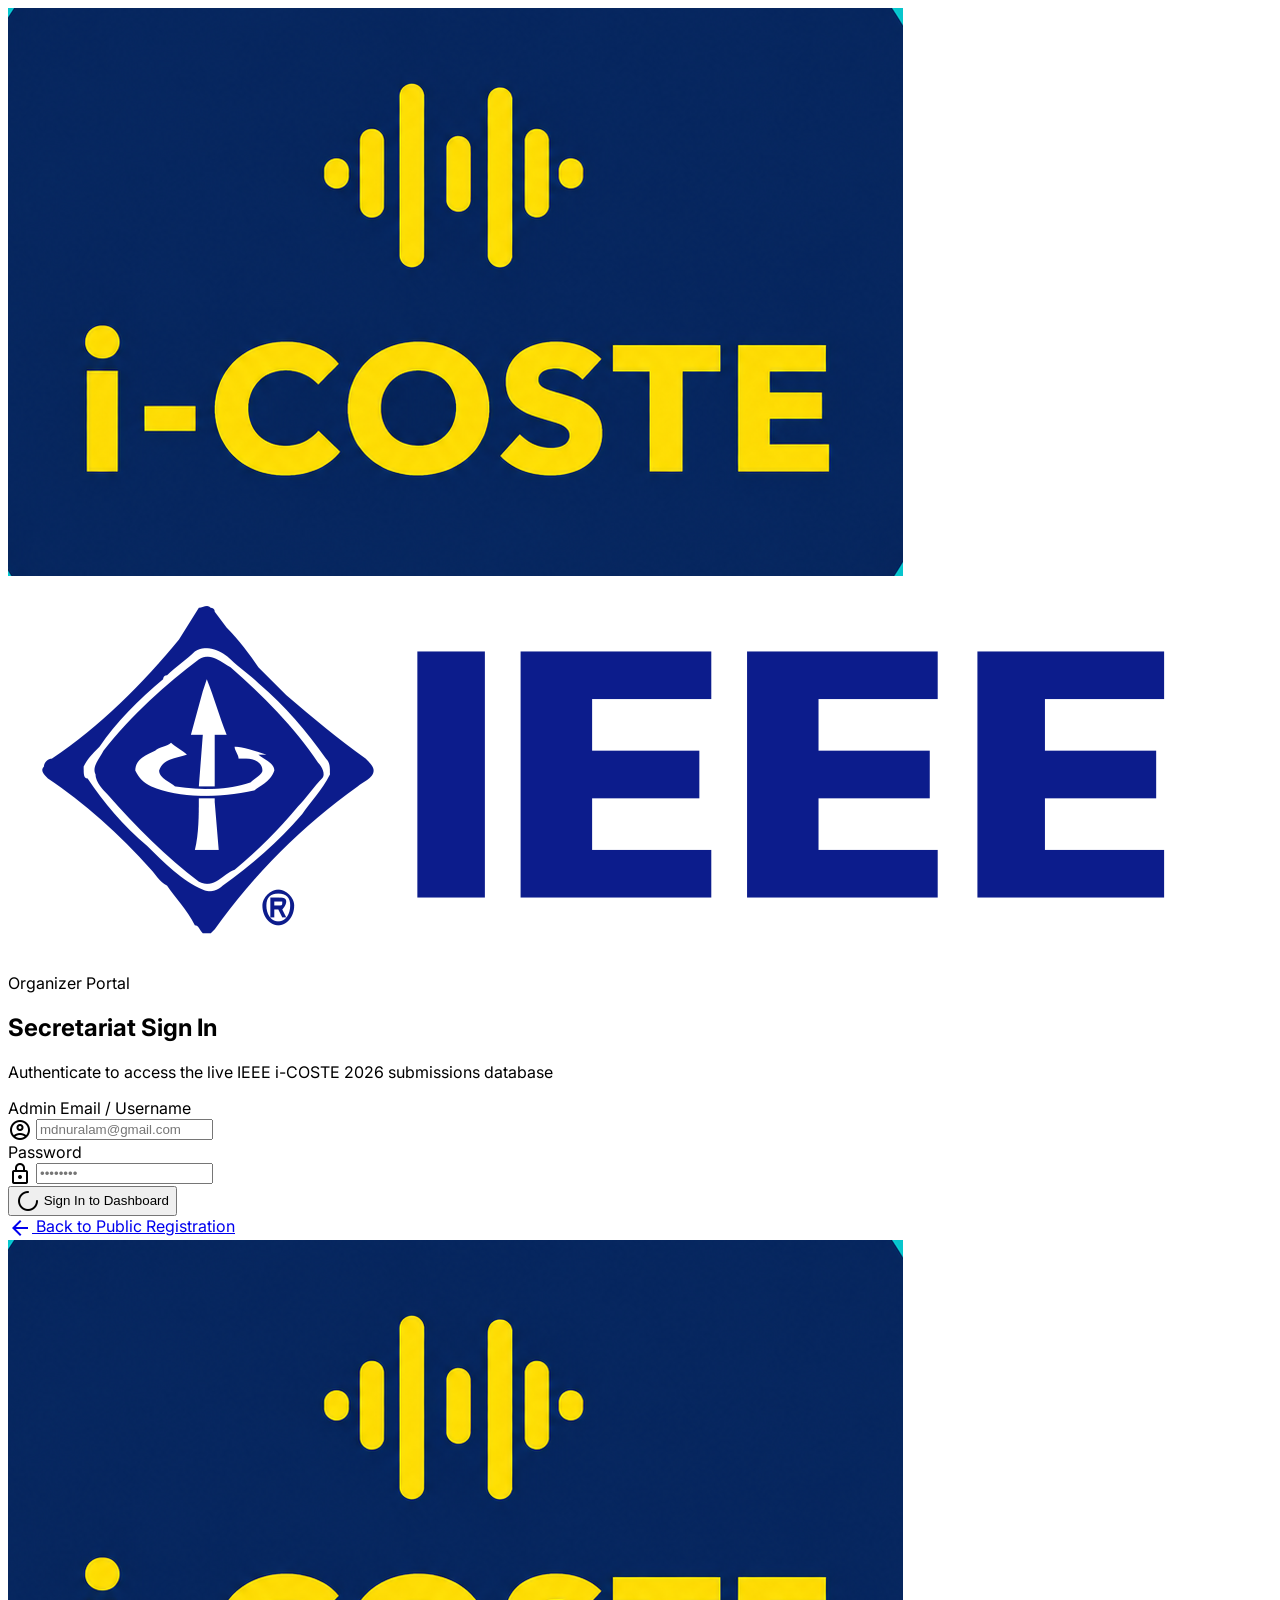
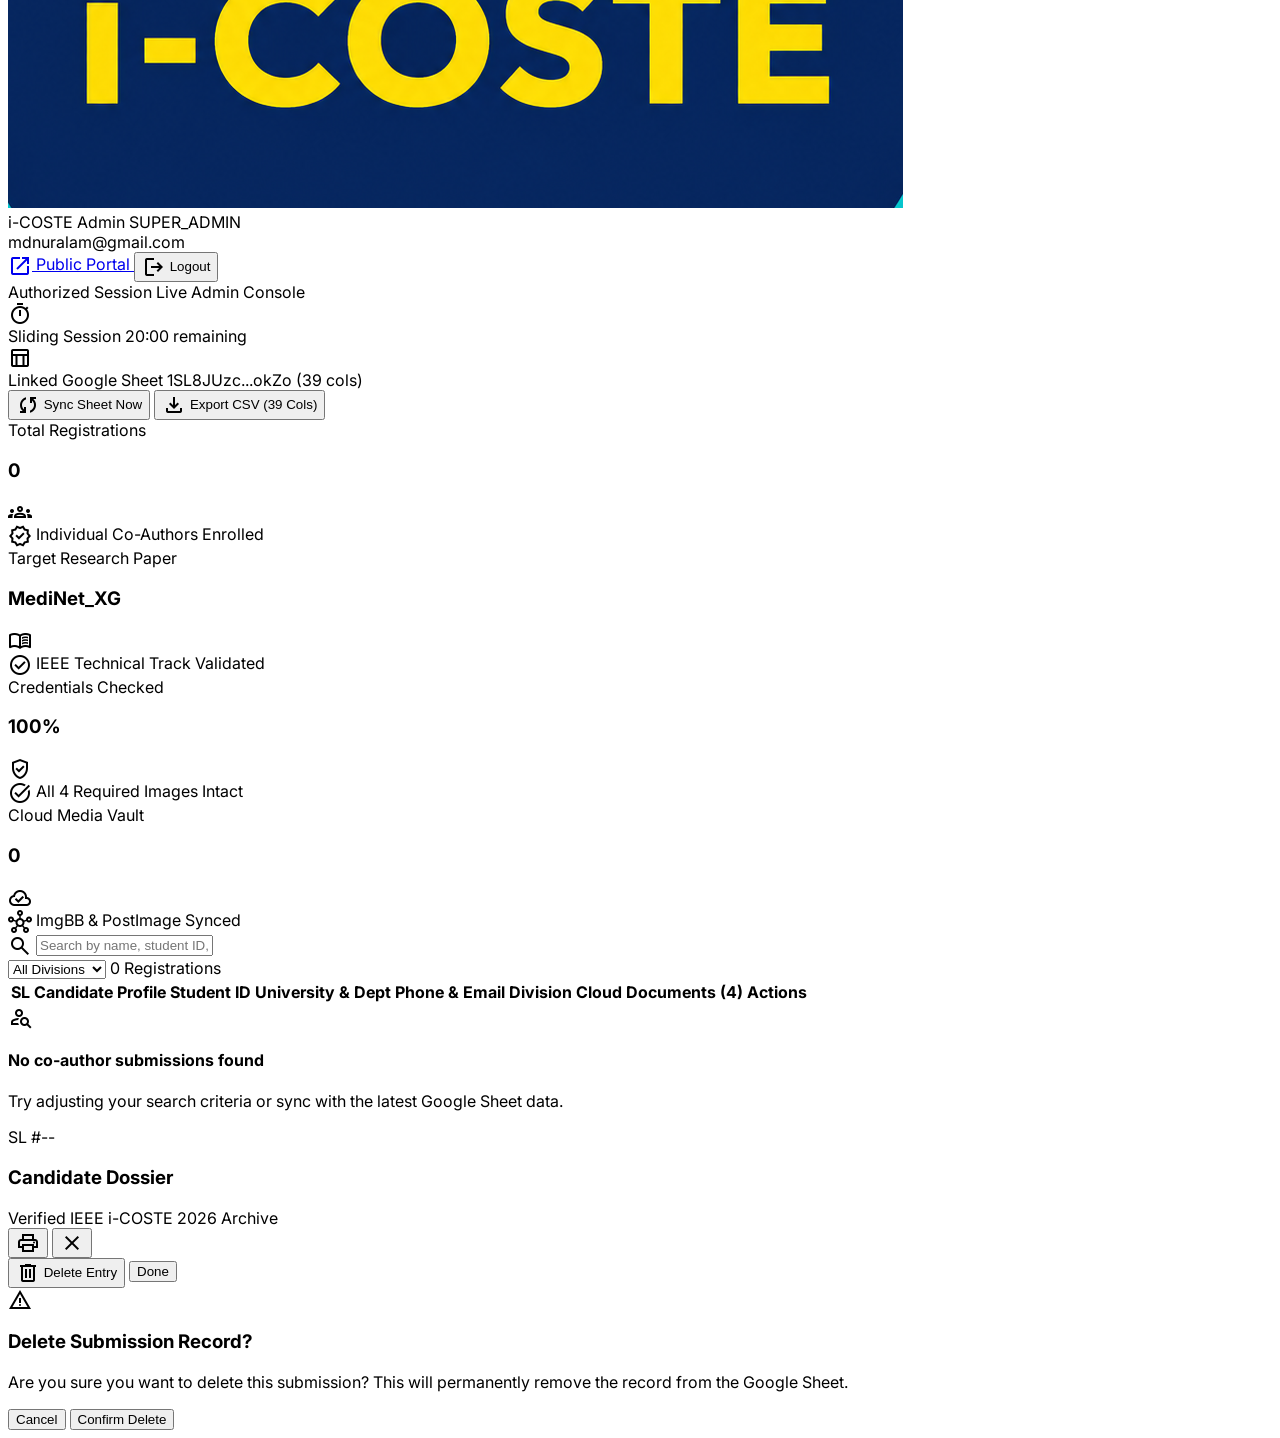
==== admin.html @ 164642ad "Rename Admin.html to admin.html" ====
<!DOCTYPE html>
<html lang="en">
<head>
  <meta charset="utf-8">
  <meta name="viewport" content="width=device-width, initial-scale=1.0">
  <title>IEEE i-COSTE 2026 — Admin Management Portal</title>
  <meta name="description" content="Organizer Admin Portal for IEEE i-COSTE 2026 Co-Author Submissions.">

  <!-- Favicon -->
  <link rel="icon" type="image/png" href="assets/i-coste_logo.png">

  <!-- Google Fonts & Material Symbols -->
  <link rel="preconnect" href="https://fonts.googleapis.com">
  <link rel="preconnect" href="https://fonts.gstatic.com" crossorigin>
  <link href="https://fonts.googleapis.com/css2?family=Inter:wght@300;400;500;600;700;800&display=swap" rel="stylesheet">
  <link href="https://fonts.googleapis.com/css2?family=Material+Symbols+Outlined:opsz,wght,FILL,GRAD@20..48,100..700,0..1,-50..200" rel="stylesheet">

  <!-- Tailwind CSS CDN -->
  <script src="https://cdn.tailwindcss.com"></script>
  <script id="tailwind-config">
    tailwind.config = {
      darkMode: "class",
      theme: {
        extend: {
          colors: {
            "primary": "#1858b7",
            "primary-container": "#3c72d1",
            "on-primary": "#ffffff",
            "secondary": "#2f5cab",
            "secondary-container": "#81aafe",
            "on-secondary-container": "#003d87",
            "tertiary": "#4648d4",
            "tertiary-container": "#6063ee",
            "surface": "#f9f9ff",
            "surface-container-lowest": "#ffffff",
            "surface-container-low": "#f1f3ff",
            "surface-container": "#e9edff",
            "surface-container-high": "#e1e8ff",
            "surface-container-highest": "#d9e2fc",
            "on-surface": "#121b2e",
            "on-surface-variant": "#424752",
            "outline": "#737784",
            "outline-variant": "#c3c6d4",
            "error": "#ba1a1a",
            "error-container": "#ffdad6",
            "on-error-container": "#93000a",
            "primary-fixed": "#d8e2ff",
            "primary-fixed-dim": "#aec6ff",
            "secondary-fixed": "#d8e2ff",
            "secondary-fixed-dim": "#adc6ff",
            "inverse-surface": "#273044",
            "inverse-on-surface": "#edf0ff",
            "surface-tint": "#1d5bb9"
          },
          fontFamily: {
            sans: ['Inter', 'sans-serif']
          }
        }
      }
    };
  </script>

  <!-- Custom Enhanced Styles -->
  <link rel="stylesheet" href="css/style.css">
</head>

<body class="bg-surface font-sans text-on-surface min-h-screen antialiased flex flex-col">

  <!-- ========================================== -->
  <!-- 1. AUTHENTICATION / LOGIN VIEW             -->
  <!-- ========================================== -->
  <div id="login-container" class="flex-1 flex items-center justify-center p-4 sm:p-6 my-auto">
    <div class="w-full max-w-md bg-surface-container-lowest rounded-2xl p-6 sm:p-8 shadow-xl border border-surface-container-high">
      
      <!-- Brand & Icon -->
      <div class="flex flex-col items-center text-center mb-6">
        <div class="flex items-center gap-2 mb-3">
          <img src="assets/i-coste_logo.png" alt="i-COSTE 2026" class="h-10 w-auto">
          <img src="assets/IEEE_logo.png" alt="IEEE Logo" class="h-7 w-auto">
        </div>
        <span class="px-2.5 py-0.5 rounded-full bg-primary-fixed text-primary font-bold text-xs uppercase tracking-wider mb-1">
          Organizer Portal
        </span>
        <h2 class="text-xl sm:text-2xl font-black text-on-surface">Secretariat Sign In</h2>
        <p class="text-xs text-on-surface-variant mt-1">Authenticate to access the live IEEE i-COSTE 2026 submissions database</p>
      </div>

      <!-- Login Form -->
      <form id="admin-login-form" novalidate class="space-y-4">
        <div>
          <label for="login-username" class="block text-xs font-bold text-on-surface mb-1">
            Admin Email / Username
          </label>
          <div class="relative">
            <span class="absolute inset-y-0 left-0 pl-3.5 flex items-center pointer-events-none text-outline">
              <span class="material-symbols-outlined text-[18px]">account_circle</span>
            </span>
            <input type="text" id="login-username" required placeholder="mdnuralam@gmail.com" class="w-full h-11 pl-11 pr-4 bg-surface rounded-lg text-sm text-on-surface focus:outline-none focus:ring-2 focus:ring-primary/40 border border-outline-variant/60">
          </div>
        </div>

        <div>
          <label for="login-password" class="block text-xs font-bold text-on-surface mb-1">
            Password
          </label>
          <div class="relative">
            <span class="absolute inset-y-0 left-0 pl-3.5 flex items-center pointer-events-none text-outline">
              <span class="material-symbols-outlined text-[18px]">lock</span>
            </span>
            <input type="password" id="login-password" required placeholder="••••••••" class="w-full h-11 pl-11 pr-4 bg-surface rounded-lg text-sm text-on-surface focus:outline-none focus:ring-2 focus:ring-primary/40 border border-outline-variant/60">
          </div>
        </div>

        <div id="login-error" class="hidden p-3 rounded-lg bg-error-container text-on-error-container text-xs font-semibold"></div>

        <button type="submit" id="btn-login" class="w-full h-11 rounded-xl bg-primary text-on-primary font-bold text-sm shadow-md hover:bg-surface-tint active:scale-[0.99] transition-all flex items-center justify-center gap-2 cursor-pointer">
          <span id="btn-login-spinner" class="hidden animate-spin material-symbols-outlined text-[18px]">progress_activity</span>
          <span id="btn-login-text">Sign In to Dashboard</span>
        </button>
      </form>

      <div class="mt-6 pt-4 border-t border-surface-container-high text-center">
        <a href="index.html" class="inline-flex items-center gap-1 text-xs text-primary font-semibold hover:underline">
          <span class="material-symbols-outlined text-[16px]">arrow_back</span>
          Back to Public Registration
        </a>
      </div>

    </div>
  </div>

  <!-- ========================================== -->
  <!-- 2. AUTHENTICATED ADMIN DASHBOARD VIEW       -->
  <!-- ========================================== -->
  <div id="dashboard-container" class="hidden flex-1 flex flex-col">
    
    <!-- Top Admin Header -->
    <header class="sticky top-0 z-40 bg-surface-container-lowest/95 backdrop-blur-xl shadow-xs border-b border-surface-container-high px-4 sm:px-6 lg:px-8 py-3">
      <div class="max-w-[1400px] mx-auto flex items-center justify-between gap-4">
        
        <div class="flex items-center gap-3">
          <img src="assets/i-coste_logo.png" alt="i-COSTE 2026" class="h-8 w-auto">
          <div class="h-6 w-[1px] bg-outline-variant/60 hidden sm:block"></div>
          <div>
            <div class="flex items-center gap-2">
              <span class="font-extrabold text-base text-primary leading-tight">i-COSTE Admin</span>
              <span id="admin-role-badge" class="px-2 py-0.5 rounded-full bg-primary-fixed text-primary text-[10px] font-bold uppercase">SUPER_ADMIN</span>
            </div>
            <span id="admin-user-display" class="text-xs text-on-surface-variant font-medium hidden sm:block">mdnuralam@gmail.com</span>
          </div>
        </div>

        <div class="flex items-center gap-3">
          <a href="index.html" class="hidden md:inline-flex items-center gap-1.5 px-3 py-1.5 rounded-lg text-xs font-semibold text-on-surface-variant hover:bg-surface-container-high transition-all">
            <span class="material-symbols-outlined text-[16px]">open_in_new</span>
            Public Portal
          </a>
          <button id="btn-logout" class="inline-flex items-center gap-1.5 px-3.5 py-1.5 rounded-lg bg-surface-container-high hover:bg-error-container hover:text-error text-on-surface-variant text-xs font-bold transition-all cursor-pointer">
            <span class="material-symbols-outlined text-[16px]">logout</span>
            <span>Logout</span>
          </button>
        </div>

      </div>
    </header>

    <!-- Main Dashboard Content -->
    <main class="flex-1 max-w-[1400px] w-full mx-auto px-4 sm:px-6 lg:px-8 py-6 flex flex-col gap-6">
      
      <!-- Top Status & Sheet Sync Banner -->
      <div class="w-full bg-surface-container-lowest rounded-2xl p-4 sm:p-5 shadow-sm border border-surface-container-high flex flex-col xl:flex-row items-start xl:items-center justify-between gap-4">
        
        <div class="flex flex-wrap items-center gap-3 text-xs">
          <!-- Active Admin Tag -->
          <div class="flex items-center gap-2 bg-surface-container-low px-3 py-1.5 rounded-xl border border-surface-container-high">
            <span class="w-2.5 h-2.5 rounded-full bg-emerald-500 animate-pulse"></span>
            <div>
              <span class="text-[10px] uppercase font-bold text-on-surface-variant block leading-tight">Authorized Session</span>
              <span class="font-bold text-on-surface">Live Admin Console</span>
            </div>
          </div>

          <!-- 20-min Sliding Cache Timer -->
          <div class="flex items-center gap-2 bg-surface-container-low px-3 py-1.5 rounded-xl border border-surface-container-high">
            <span class="material-symbols-outlined text-primary text-[18px]">timer</span>
            <div>
              <span class="text-[10px] uppercase font-bold text-on-surface-variant block leading-tight">Sliding Session</span>
              <span id="cache-countdown" class="font-bold text-on-surface">20:00 remaining</span>
            </div>
          </div>

          <!-- Linked Google Sheet Info -->
          <div class="flex items-center gap-2 bg-surface-container-low px-3 py-1.5 rounded-xl border border-surface-container-high">
            <span class="material-symbols-outlined text-primary text-[18px]">table_chart</span>
            <div>
              <span class="text-[10px] uppercase font-bold text-on-surface-variant block leading-tight">Linked Google Sheet</span>
              <span class="font-mono text-xs font-semibold text-primary">1SL8JUzc...okZo (39 cols)</span>
            </div>
          </div>
        </div>

        <!-- Global Fast Sync & Export Tools -->
        <div class="flex items-center gap-2.5 w-full xl:w-auto justify-end">
          <button id="btn-refresh" class="inline-flex items-center gap-1.5 px-4 py-2 rounded-xl bg-surface-container-high hover:bg-surface-container-highest text-primary font-bold text-xs shadow-xs transition-all cursor-pointer">
            <span id="refresh-icon" class="material-symbols-outlined text-[18px]">sync</span>
            <span>Sync Sheet Now</span>
          </button>
          <button id="btn-export-csv" class="inline-flex items-center gap-1.5 px-4 py-2 rounded-xl bg-primary text-on-primary hover:bg-surface-tint font-bold text-xs shadow-md transition-all cursor-pointer">
            <span class="material-symbols-outlined text-[18px]">download</span>
            <span>Export CSV (39 Cols)</span>
          </button>
        </div>

      </div>

      <!-- Key Metrics Bento Row -->
      <div class="grid grid-cols-2 lg:grid-cols-4 gap-4">
        
        <!-- KPI 1: Total Registrations -->
        <div class="bg-surface-container-lowest rounded-2xl p-4 sm:p-5 shadow-sm border border-surface-container-high flex flex-col justify-between">
          <div class="flex items-start justify-between">
            <div>
              <span class="text-[10px] font-bold uppercase tracking-wider text-on-surface-variant block mb-1">Total Registrations</span>
              <h3 id="metric-total" class="text-2xl sm:text-3xl font-black text-on-surface">0</h3>
            </div>
            <div class="w-10 h-10 rounded-xl bg-primary-fixed flex items-center justify-center text-primary shrink-0">
              <span class="material-symbols-outlined text-[22px]">groups</span>
            </div>
          </div>
          <div class="mt-3 pt-2 border-t border-surface-container-high text-[11px] text-primary font-semibold flex items-center gap-1">
            <span class="material-symbols-outlined text-[14px]">verified</span>
            Individual Co-Authors Enrolled
          </div>
        </div>

        <!-- KPI 2: Accepted Paper -->
        <div class="bg-surface-container-lowest rounded-2xl p-4 sm:p-5 shadow-sm border border-surface-container-high flex flex-col justify-between">
          <div class="flex items-start justify-between">
            <div>
              <span class="text-[10px] font-bold uppercase tracking-wider text-on-surface-variant block mb-1">Target Research Paper</span>
              <h3 class="text-xl sm:text-2xl font-black text-on-surface truncate max-w-[150px]">MediNet_XG</h3>
            </div>
            <div class="w-10 h-10 rounded-xl bg-secondary-container/40 flex items-center justify-center text-secondary shrink-0">
              <span class="material-symbols-outlined text-[22px]">menu_book</span>
            </div>
          </div>
          <div class="mt-3 pt-2 border-t border-surface-container-high text-[11px] text-on-surface-variant flex items-center gap-1">
            <span class="material-symbols-outlined text-[14px] text-secondary">check_circle</span>
            IEEE Technical Track Validated
          </div>
        </div>

        <!-- KPI 3: Verification Flags -->
        <div class="bg-surface-container-lowest rounded-2xl p-4 sm:p-5 shadow-sm border border-surface-container-high flex flex-col justify-between">
          <div class="flex items-start justify-between">
            <div>
              <span class="text-[10px] font-bold uppercase tracking-wider text-on-surface-variant block mb-1">Credentials Checked</span>
              <h3 id="metric-verified" class="text-2xl sm:text-3xl font-black text-emerald-600">100%</h3>
            </div>
            <div class="w-10 h-10 rounded-xl bg-emerald-50 flex items-center justify-center text-emerald-600 shrink-0 border border-emerald-100">
              <span class="material-symbols-outlined text-[22px]">verified_user</span>
            </div>
          </div>
          <div class="mt-3 pt-2 border-t border-surface-container-high text-[11px] text-emerald-700 font-semibold flex items-center gap-1">
            <span class="material-symbols-outlined text-[14px]">task_alt</span>
            All 4 Required Images Intact
          </div>
        </div>

        <!-- KPI 4: Cloud Media Vault -->
        <div class="bg-surface-container-lowest rounded-2xl p-4 sm:p-5 shadow-sm border border-surface-container-high flex flex-col justify-between">
          <div class="flex items-start justify-between">
            <div>
              <span class="text-[10px] font-bold uppercase tracking-wider text-on-surface-variant block mb-1">Cloud Media Vault</span>
              <h3 id="metric-assets" class="text-2xl sm:text-3xl font-black text-on-surface">0</h3>
            </div>
            <div class="w-10 h-10 rounded-xl bg-purple-50 flex items-center justify-center text-purple-700 shrink-0 border border-purple-100">
              <span class="material-symbols-outlined text-[22px]">cloud_done</span>
            </div>
          </div>
          <div class="mt-3 pt-2 border-t border-surface-container-high text-[11px] text-on-surface-variant flex items-center gap-1">
            <span class="material-symbols-outlined text-[14px] text-purple-600">hub</span>
            ImgBB &amp; PostImage Synced
          </div>
        </div>

      </div>

      <!-- Search, Filtering, and Submissions List -->
      <div class="bg-surface-container-lowest rounded-2xl shadow-sm border border-surface-container-high overflow-hidden flex flex-col">
        
        <!-- Filter Bar -->
        <div class="p-4 sm:p-5 border-b border-surface-container-high flex flex-col md:flex-row items-stretch md:items-center justify-between gap-3 bg-surface-container-low/50">
          
          <div class="flex-1 max-w-md relative">
            <span class="absolute inset-y-0 left-0 pl-3.5 flex items-center pointer-events-none text-outline">
              <span class="material-symbols-outlined text-[18px]">search</span>
            </span>
            <input type="text" id="admin-search-input" placeholder="Search by name, student ID, email, phone..." class="w-full h-10 pl-10 pr-4 bg-surface rounded-xl text-xs sm:text-sm text-on-surface focus:outline-none focus:ring-2 focus:ring-primary/40 border border-outline-variant/60">
          </div>

          <div class="flex flex-wrap items-center gap-3">
            <select id="admin-division-filter" class="h-10 px-3 bg-surface rounded-xl text-xs font-medium text-on-surface focus:outline-none focus:ring-2 focus:ring-primary/40 border border-outline-variant/60">
              <option value="">All Divisions</option>
              <option value="Dhaka">Dhaka</option>
              <option value="Chattogram">Chattogram</option>
              <option value="Rajshahi">Rajshahi</option>
              <option value="Khulna">Khulna</option>
              <option value="Barishal">Barishal</option>
              <option value="Sylhet">Sylhet</option>
              <option value="Rangpur">Rangpur</option>
              <option value="Mymensingh">Mymensingh</option>
            </select>

            <span id="results-count-badge" class="px-3 py-1.5 rounded-full bg-surface-container text-primary font-bold text-xs whitespace-nowrap">
              0 Registrations
            </span>
          </div>

        </div>

        <!-- Desktop Submissions Table (Visible on lg, xl) -->
        <div class="hidden lg:block overflow-x-auto">
          <table class="w-full text-left text-xs text-on-surface">
            <thead class="bg-surface-container-low text-on-surface-variant font-bold uppercase tracking-wider text-[10px] border-b border-surface-container-high">
              <tr>
                <th class="py-3 px-4">SL</th>
                <th class="py-3 px-4">Candidate Profile</th>
                <th class="py-3 px-4">Student ID</th>
                <th class="py-3 px-4">University &amp; Dept</th>
                <th class="py-3 px-4">Phone &amp; Email</th>
                <th class="py-3 px-4">Division</th>
                <th class="py-3 px-4">Cloud Documents (4)</th>
                <th class="py-3 px-4 text-right">Actions</th>
              </tr>
            </thead>
            <tbody id="table-body" class="divide-y divide-surface-container-high">
              <!-- Dynamically populated rows -->
            </tbody>
          </table>
        </div>

        <!-- Mobile & Tablet Cards View (Visible on sm, md) -->
        <div id="mobile-cards-container" class="lg:hidden p-4 space-y-3.5">
          <!-- Dynamically populated mobile cards -->
        </div>

        <!-- Table / List Empty State -->
        <div id="empty-state" class="hidden p-12 text-center flex flex-col items-center justify-center">
          <span class="material-symbols-outlined text-[48px] text-outline mb-2">person_search</span>
          <h4 class="font-bold text-base text-on-surface">No co-author submissions found</h4>
          <p class="text-xs text-on-surface-variant mt-1">Try adjusting your search criteria or sync with the latest Google Sheet data.</p>
        </div>

      </div>

    </main>

  </div>

  <!-- ========================================== -->
  <!-- 3. DETAILED DOSSIER INSPECTION MODAL       -->
  <!-- ========================================== -->
  <div id="detail-modal" class="fixed inset-0 z-50 bg-black/70 backdrop-blur-sm hidden items-center justify-center p-4">
    <div class="bg-surface-container-lowest rounded-2xl w-full max-w-3xl max-h-[92vh] flex flex-col shadow-2xl border border-surface-container-high overflow-hidden animate-zoomIn">
      
      <!-- Modal Header -->
      <div class="px-6 py-4 bg-surface-container-low border-b border-surface-container-high flex items-center justify-between">
        <div class="flex items-center gap-2.5">
          <span id="modal-sl-badge" class="px-2.5 py-1 rounded-full bg-primary text-white font-black text-xs">SL #--</span>
          <div>
            <h3 id="modal-heading-title" class="font-extrabold text-base text-on-surface">Candidate Dossier</h3>
            <span class="text-[11px] text-on-surface-variant">Verified IEEE i-COSTE 2026 Archive</span>
          </div>
        </div>
        <div class="flex items-center gap-2">
          <button id="btn-modal-print" class="p-2 rounded-lg bg-surface-container hover:bg-surface-container-highest text-primary transition-colors cursor-pointer" title="Print this Dossier">
            <span class="material-symbols-outlined text-[18px]">print</span>
          </button>
          <button id="btn-modal-close" class="p-2 rounded-lg bg-surface-container hover:bg-error-container hover:text-error text-on-surface-variant transition-colors cursor-pointer">
            <span class="material-symbols-outlined text-[18px]">close</span>
          </button>
        </div>
      </div>

      <!-- Modal Body (Scrollable) -->
      <div id="modal-content-body" class="p-6 overflow-y-auto space-y-6 text-xs">
        <!-- Dynamically rendered -->
      </div>

      <!-- Modal Footer -->
      <div class="px-6 py-3 bg-surface-container-low border-t border-surface-container-high flex items-center justify-between">
        <button id="btn-modal-delete" class="px-3.5 py-2 rounded-xl bg-error/10 hover:bg-error text-error hover:text-white font-bold text-xs transition-all flex items-center gap-1 cursor-pointer">
          <span class="material-symbols-outlined text-[16px]">delete</span>
          <span>Delete Entry</span>
        </button>
        <button id="btn-modal-done" class="px-5 py-2 rounded-xl bg-primary text-white font-bold text-xs transition-all cursor-pointer">
          Done
        </button>
      </div>

    </div>
  </div>

  <!-- ========================================== -->
  <!-- 4. DELETE CONFIRMATION MODAL               -->
  <!-- ========================================== -->
  <div id="delete-modal" class="fixed inset-0 z-50 bg-black/75 backdrop-blur-sm hidden items-center justify-center p-4">
    <div class="bg-surface-container-lowest rounded-2xl w-full max-w-md p-6 shadow-2xl border border-error/30 flex flex-col text-center">
      <div class="w-12 h-12 rounded-full bg-error-container text-error flex items-center justify-center mx-auto mb-3">
        <span class="material-symbols-outlined text-[28px]">warning</span>
      </div>
      <h3 class="text-lg font-black text-on-surface">Delete Submission Record?</h3>
      <p id="delete-modal-desc" class="text-xs text-on-surface-variant mt-2 leading-relaxed">
        Are you sure you want to delete this submission? This will permanently remove the record from the Google Sheet.
      </p>
      <div class="flex items-center justify-center gap-3 mt-6">
        <button id="btn-cancel-delete" class="flex-1 h-10 rounded-xl bg-surface-container text-on-surface font-semibold text-xs hover:bg-surface-container-high transition-colors cursor-pointer">
          Cancel
        </button>
        <button id="btn-confirm-delete" class="flex-1 h-10 rounded-xl bg-error text-white font-bold text-xs hover:bg-red-700 transition-colors cursor-pointer shadow-md">
          Confirm Delete
        </button>
      </div>
    </div>
  </div>

  <!-- ========================================== -->
  <!-- 5. UNIVERSAL IMAGE LIGHTBOX MODAL          -->
  <!-- ========================================== -->
  <div id="lightbox-modal" class="lightbox-modal" onclick="closeLightbox(event)">
    <div class="relative max-w-4xl max-h-[90vh] flex flex-col items-center">
      <button type="button" class="absolute -top-10 right-0 text-white hover:text-error text-2xl font-bold flex items-center gap-1 cursor-pointer" onclick="closeLightbox()">
        <span class="material-symbols-outlined text-[24px]">close</span>
      </button>
      <img id="lightbox-img" src="" alt="Enlarged Document Preview" class="lightbox-content bg-white p-2">
      <div class="flex items-center gap-3 mt-3">
        <a id="lightbox-link" href="#" target="_blank" class="text-xs text-white hover:underline bg-primary/80 px-3 py-1 rounded-full flex items-center gap-1">
          <span class="material-symbols-outlined text-[14px]">open_in_new</span>
          Open Raw Full-Resolution
        </a>
      </div>
    </div>
  </div>

  <!-- Scripts -->
  <script src="js/config.js"></script>
  <script src="js/api.js"></script>
  <script src="js/admin.js"></script>
</body>
</html>
---- css/style.css ----
/* IEEE i-COSTE 2026 Academic Horizon Stylesheet */
@import url('https://fonts.googleapis.com/css2?family=Inter:wght@300;400;500;600;700;800&display=swap');
@import url('https://fonts.googleapis.com/css2?family=Material+Symbols+Outlined:opsz,wght,FILL,GRAD@20..48,100..700,0..1,-50..200');

:root {
  --color-primary: #1858b7;
  --color-primary-dark: #0f4089;
  --color-surface: #f9f9ff;
  --color-on-surface: #121b2e;
  --color-on-surface-variant: #424752;
  --color-card: #ffffff;
  --color-border: #e2e8f0;
}

html, body {
  font-family: 'Inter', -apple-system, BlinkMacSystemFont, 'Segoe UI', Roboto, sans-serif;
  scroll-behavior: smooth;
}

.material-symbols-outlined {
  font-variation-settings: 'FILL' 0, 'wght' 400, 'GRAD' 0, 'opsz' 24;
  vertical-align: middle;
}
.material-symbols-outlined.fill-1 {
  font-variation-settings: 'FILL' 1;
}

/* Glassmorphism Accents */
.glass-panel {
  background: rgba(255, 255, 255, 0.85);
  backdrop-filter: blur(16px);
  -webkit-backdrop-filter: blur(16px);
  border: 1px solid rgba(255, 255, 255, 0.4);
}

.glass-dark {
  background: rgba(18, 27, 46, 0.88);
  backdrop-filter: blur(16px);
  -webkit-backdrop-filter: blur(16px);
  border: 1px solid rgba(255, 255, 255, 0.08);
}

/* Custom Scrollbar */
::-webkit-scrollbar {
  width: 8px;
  height: 8px;
}
::-webkit-scrollbar-track {
  background: #f1f3ff;
}
::-webkit-scrollbar-thumb {
  background: #c3c6d4;
  border-radius: 9999px;
}
::-webkit-scrollbar-thumb:hover {
  background: #737784;
}

/* Interactive Card Elevations */
.card-hover {
  transition: transform 0.25s ease, box-shadow 0.25s ease, border-color 0.25s ease;
}
.card-hover:hover {
  transform: translateY(-2px);
  box-shadow: 0 12px 30px -6px rgba(24, 88, 183, 0.12), 0 4px 12px -2px rgba(18, 27, 46, 0.04);
}

/* Image preview thumbnails */
.upload-thumb {
  width: 100%;
  height: 120px;
  object-fit: cover;
  border-radius: 8px;
  border: 1px solid #d9e2fc;
}

/* Lightbox overlay */
.lightbox-modal {
  position: fixed;
  inset: 0;
  z-index: 9999;
  background: rgba(10, 15, 26, 0.92);
  backdrop-filter: blur(10px);
  display: none;
  align-items: center;
  justify-content: center;
  padding: 1rem;
  opacity: 0;
  transition: opacity 0.2s ease-in-out;
}
.lightbox-modal.active {
  display: flex;
  opacity: 1;
}

.lightbox-content {
  max-width: 95vw;
  max-height: 90vh;
  object-fit: contain;
  border-radius: 12px;
  box-shadow: 0 25px 50px -12px rgba(0, 0, 0, 0.5);
  animation: zoomIn 0.2s ease-out;
}

@keyframes zoomIn {
  from { transform: scale(0.95); opacity: 0; }
  to { transform: scale(1); opacity: 1; }
}

/* Print Styles */
@media print {
  header, nav, footer, #btn-print-dossier, #btn-submit-another, #venue-guide, .no-print {
    display: none !important;
  }
  body {
    background: #ffffff !important;
    color: #000000 !important;
    padding: 0 !important;
  }
  main {
    padding-top: 0 !important;
    max-width: 100% !important;
  }
  .print-break-inside-avoid {
    break-inside: avoid;
    page-break-inside: avoid;
  }
}
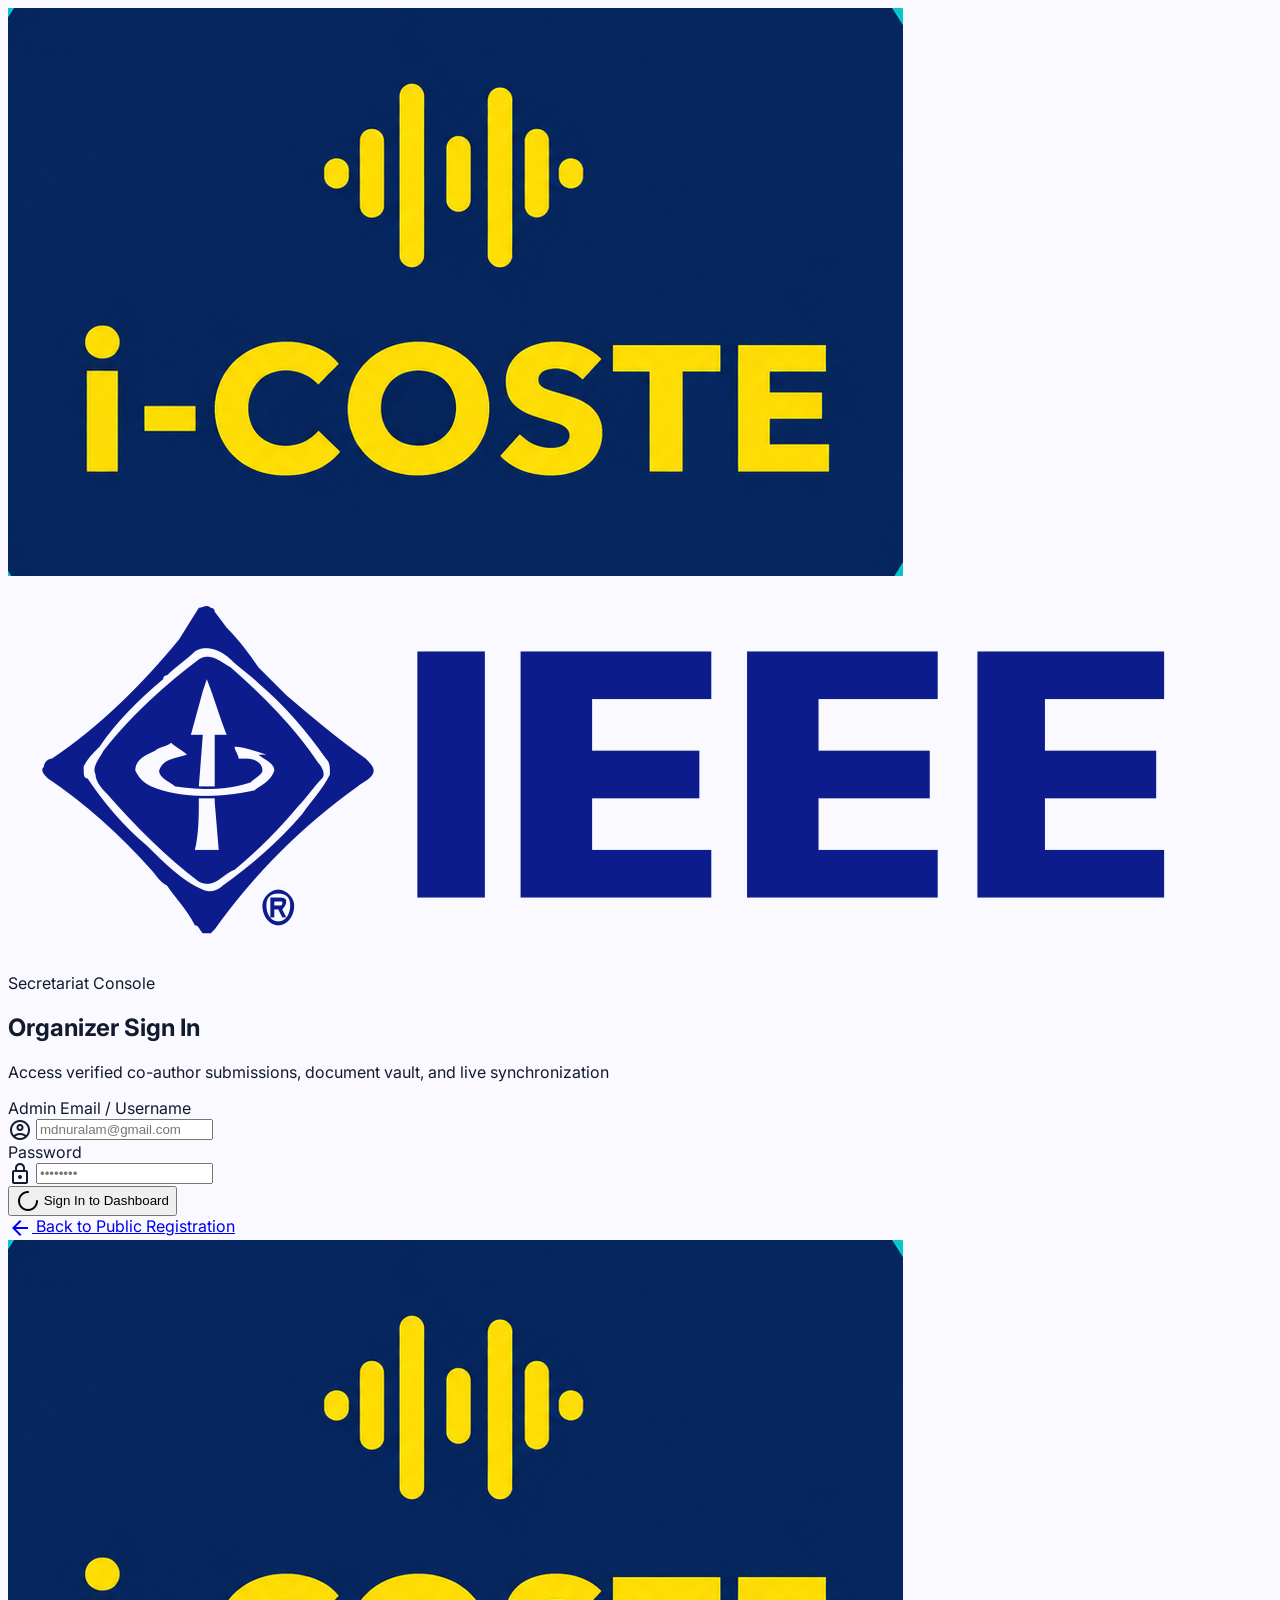
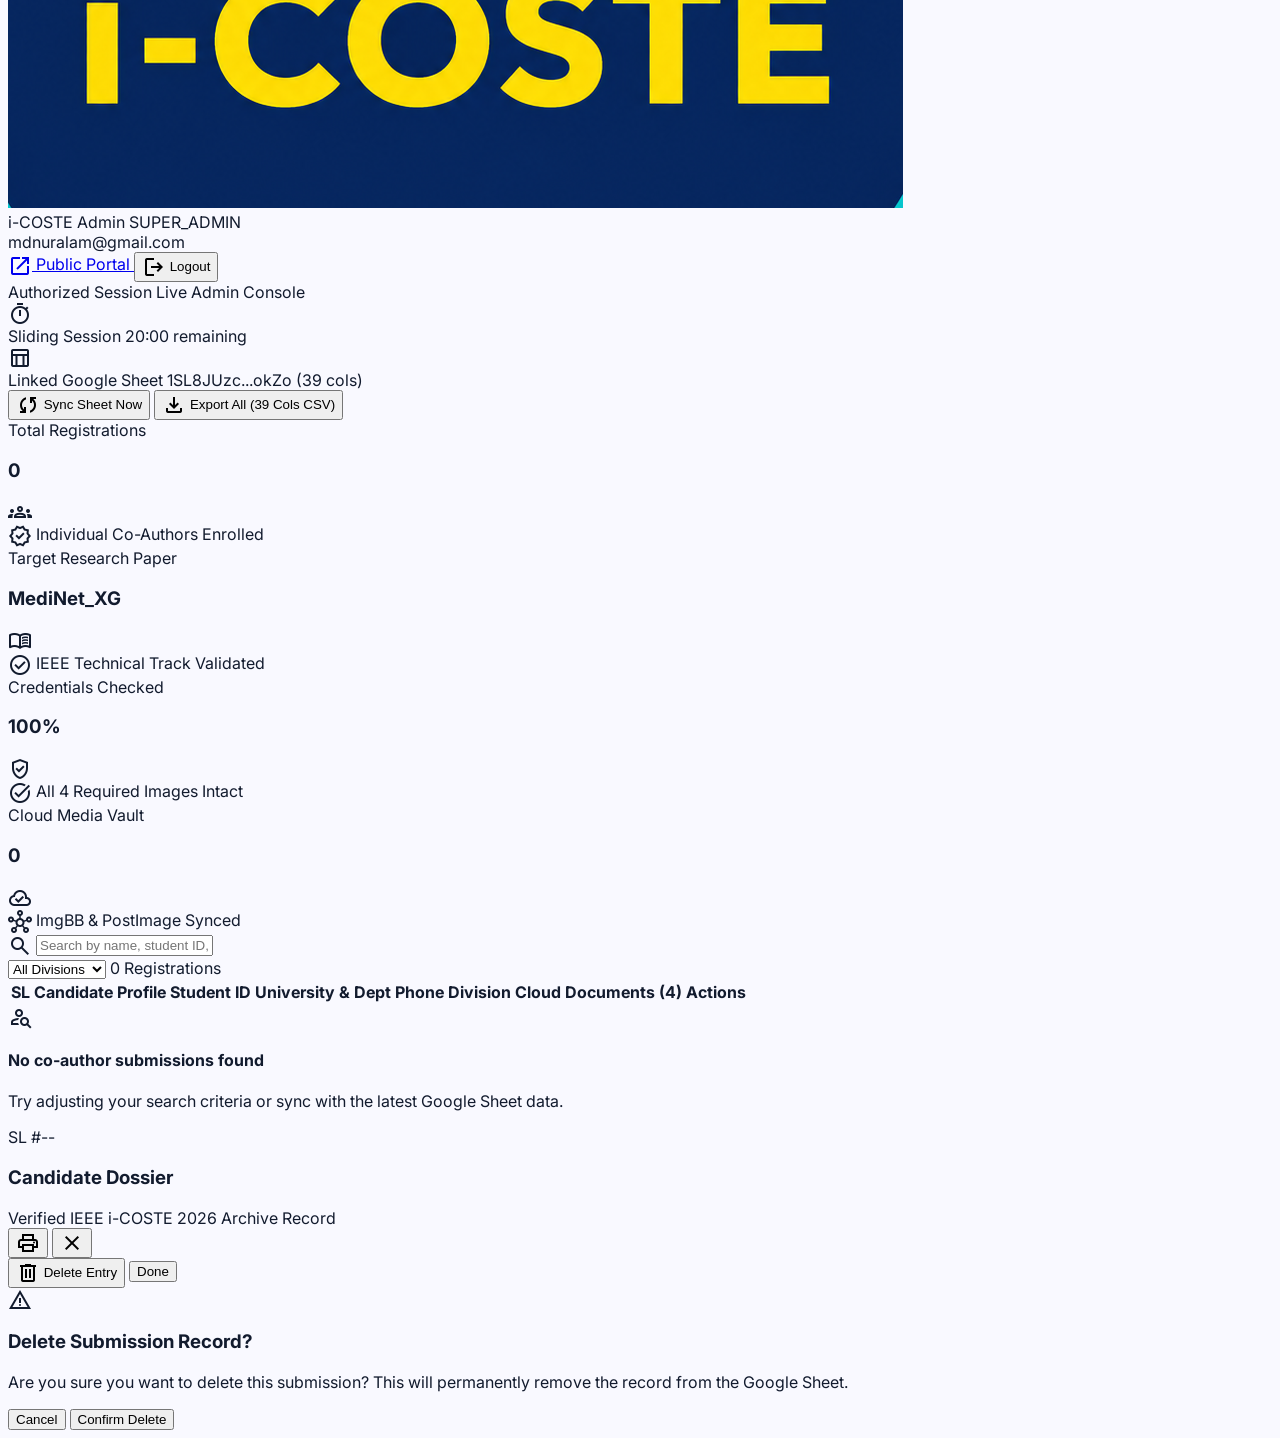
==== commit d3be5e2f: "Add picture download buttons, individual user CSV export, executive dossier modal, and interactive a" ====
--- a/admin.html
+++ b/admin.html
@@ -12,7 +12,7 @@
   <!-- Google Fonts & Material Symbols -->
   <link rel="preconnect" href="https://fonts.googleapis.com">
   <link rel="preconnect" href="https://fonts.gstatic.com" crossorigin>
-  <link href="https://fonts.googleapis.com/css2?family=Inter:wght@300;400;500;600;700;800&display=swap" rel="stylesheet">
+  <link href="https://fonts.googleapis.com/css2?family=Inter:wght@300;400;500;600;700;800;900&display=swap" rel="stylesheet">
   <link href="https://fonts.googleapis.com/css2?family=Material+Symbols+Outlined:opsz,wght,FILL,GRAD@20..48,100..700,0..1,-50..200" rel="stylesheet">
 
   <!-- Tailwind CSS CDN -->
@@ -64,25 +64,29 @@
   <link rel="stylesheet" href="css/style.css">
 </head>
 
-<body class="bg-surface font-sans text-on-surface min-h-screen antialiased flex flex-col">
+<body class="bg-surface font-sans text-on-surface min-h-screen antialiased flex flex-col selection:bg-primary-fixed selection:text-primary">
 
   <!-- ========================================== -->
   <!-- 1. AUTHENTICATION / LOGIN VIEW             -->
   <!-- ========================================== -->
   <div id="login-container" class="flex-1 flex items-center justify-center p-4 sm:p-6 my-auto">
-    <div class="w-full max-w-md bg-surface-container-lowest rounded-2xl p-6 sm:p-8 shadow-xl border border-surface-container-high">
+    <div class="interactive-card w-full max-w-md bg-surface-container-lowest rounded-3xl p-6 sm:p-8 shadow-2xl border border-surface-container-high relative overflow-hidden">
       
+      <!-- Top Ambient Gradient Accent -->
+      <div class="absolute top-0 left-0 right-0 h-1.5 bg-gradient-to-r from-primary via-secondary to-primary-container"></div>
+
       <!-- Brand & Icon -->
       <div class="flex flex-col items-center text-center mb-6">
-        <div class="flex items-center gap-2 mb-3">
-          <img src="assets/i-coste_logo.png" alt="i-COSTE 2026" class="h-10 w-auto">
-          <img src="assets/IEEE_logo.png" alt="IEEE Logo" class="h-7 w-auto">
-        </div>
-        <span class="px-2.5 py-0.5 rounded-full bg-primary-fixed text-primary font-bold text-xs uppercase tracking-wider mb-1">
-          Organizer Portal
+        <div class="flex items-center gap-2.5 mb-3.5">
+          <img src="assets/i-coste_logo.png" alt="i-COSTE 2026" class="h-10 w-auto hover:scale-105 transition-transform">
+          <div class="h-6 w-[1px] bg-outline-variant/60"></div>
+          <img src="assets/IEEE_logo.png" alt="IEEE Logo" class="h-7 w-auto hover:scale-105 transition-transform">
+        </div>
+        <span class="px-3 py-0.5 rounded-full bg-primary-fixed text-primary font-bold text-[11px] uppercase tracking-wider mb-1.5 shadow-2xs">
+          Secretariat Console
         </span>
-        <h2 class="text-xl sm:text-2xl font-black text-on-surface">Secretariat Sign In</h2>
-        <p class="text-xs text-on-surface-variant mt-1">Authenticate to access the live IEEE i-COSTE 2026 submissions database</p>
+        <h2 class="text-2xl font-black text-on-surface tracking-tight">Organizer Sign In</h2>
+        <p class="text-xs text-on-surface-variant mt-1 max-w-xs">Access verified co-author submissions, document vault, and live synchronization</p>
       </div>
 
       <!-- Login Form -->
@@ -95,7 +99,7 @@
             <span class="absolute inset-y-0 left-0 pl-3.5 flex items-center pointer-events-none text-outline">
               <span class="material-symbols-outlined text-[18px]">account_circle</span>
             </span>
-            <input type="text" id="login-username" required placeholder="mdnuralam@gmail.com" class="w-full h-11 pl-11 pr-4 bg-surface rounded-lg text-sm text-on-surface focus:outline-none focus:ring-2 focus:ring-primary/40 border border-outline-variant/60">
+            <input type="text" id="login-username" required placeholder="mdnuralam@gmail.com" class="input-animated w-full h-11 pl-11 pr-4 bg-surface rounded-xl text-sm text-on-surface border border-outline-variant/60">
           </div>
         </div>
 
@@ -107,20 +111,20 @@
             <span class="absolute inset-y-0 left-0 pl-3.5 flex items-center pointer-events-none text-outline">
               <span class="material-symbols-outlined text-[18px]">lock</span>
             </span>
-            <input type="password" id="login-password" required placeholder="••••••••" class="w-full h-11 pl-11 pr-4 bg-surface rounded-lg text-sm text-on-surface focus:outline-none focus:ring-2 focus:ring-primary/40 border border-outline-variant/60">
-          </div>
-        </div>
-
-        <div id="login-error" class="hidden p-3 rounded-lg bg-error-container text-on-error-container text-xs font-semibold"></div>
-
-        <button type="submit" id="btn-login" class="w-full h-11 rounded-xl bg-primary text-on-primary font-bold text-sm shadow-md hover:bg-surface-tint active:scale-[0.99] transition-all flex items-center justify-center gap-2 cursor-pointer">
+            <input type="password" id="login-password" required placeholder="••••••••" class="input-animated w-full h-11 pl-11 pr-4 bg-surface rounded-xl text-sm text-on-surface border border-outline-variant/60">
+          </div>
+        </div>
+
+        <div id="login-error" class="hidden p-3 rounded-xl bg-error-container text-on-error-container text-xs font-semibold animate-modal-zoom"></div>
+
+        <button type="submit" id="btn-login" class="btn-interactive w-full h-11 rounded-xl bg-primary text-on-primary font-bold text-sm shadow-md hover:bg-surface-tint flex items-center justify-center gap-2 cursor-pointer">
           <span id="btn-login-spinner" class="hidden animate-spin material-symbols-outlined text-[18px]">progress_activity</span>
           <span id="btn-login-text">Sign In to Dashboard</span>
         </button>
       </form>
 
       <div class="mt-6 pt-4 border-t border-surface-container-high text-center">
-        <a href="index.html" class="inline-flex items-center gap-1 text-xs text-primary font-semibold hover:underline">
+        <a href="index.html" class="inline-flex items-center gap-1 text-xs text-primary font-bold hover:underline">
           <span class="material-symbols-outlined text-[16px]">arrow_back</span>
           Back to Public Registration
         </a>
@@ -136,11 +140,13 @@
     
     <!-- Top Admin Header -->
     <header class="sticky top-0 z-40 bg-surface-container-lowest/95 backdrop-blur-xl shadow-xs border-b border-surface-container-high px-4 sm:px-6 lg:px-8 py-3">
-      <div class="max-w-[1400px] mx-auto flex items-center justify-between gap-4">
+      <div class="max-w-[1440px] mx-auto flex items-center justify-between gap-4">
         
         <div class="flex items-center gap-3">
-          <img src="assets/i-coste_logo.png" alt="i-COSTE 2026" class="h-8 w-auto">
-          <div class="h-6 w-[1px] bg-outline-variant/60 hidden sm:block"></div>
+          <a href="index.html" class="flex items-center gap-2.5">
+            <img src="assets/i-coste_logo.png" alt="i-COSTE 2026" class="h-8 w-auto">
+            <div class="h-6 w-[1px] bg-outline-variant/60 hidden sm:block"></div>
+          </a>
           <div>
             <div class="flex items-center gap-2">
               <span class="font-extrabold text-base text-primary leading-tight">i-COSTE Admin</span>
@@ -150,12 +156,12 @@
           </div>
         </div>
 
-        <div class="flex items-center gap-3">
-          <a href="index.html" class="hidden md:inline-flex items-center gap-1.5 px-3 py-1.5 rounded-lg text-xs font-semibold text-on-surface-variant hover:bg-surface-container-high transition-all">
+        <div class="flex items-center gap-2.5">
+          <a href="index.html" class="hidden md:inline-flex items-center gap-1.5 px-3 py-1.5 rounded-xl text-xs font-semibold text-on-surface-variant hover:bg-surface-container-high transition-all">
             <span class="material-symbols-outlined text-[16px]">open_in_new</span>
             Public Portal
           </a>
-          <button id="btn-logout" class="inline-flex items-center gap-1.5 px-3.5 py-1.5 rounded-lg bg-surface-container-high hover:bg-error-container hover:text-error text-on-surface-variant text-xs font-bold transition-all cursor-pointer">
+          <button id="btn-logout" class="btn-interactive inline-flex items-center gap-1.5 px-3.5 py-1.5 rounded-xl bg-surface-container-high hover:bg-error-container hover:text-error text-on-surface-variant text-xs font-bold transition-all cursor-pointer">
             <span class="material-symbols-outlined text-[16px]">logout</span>
             <span>Logout</span>
           </button>
@@ -165,15 +171,15 @@
     </header>
 
     <!-- Main Dashboard Content -->
-    <main class="flex-1 max-w-[1400px] w-full mx-auto px-4 sm:px-6 lg:px-8 py-6 flex flex-col gap-6">
+    <main class="flex-1 max-w-[1440px] w-full mx-auto px-4 sm:px-6 lg:px-8 py-6 flex flex-col gap-6">
       
       <!-- Top Status & Sheet Sync Banner -->
-      <div class="w-full bg-surface-container-lowest rounded-2xl p-4 sm:p-5 shadow-sm border border-surface-container-high flex flex-col xl:flex-row items-start xl:items-center justify-between gap-4">
+      <div class="interactive-card w-full bg-surface-container-lowest rounded-2xl p-4 sm:p-5 shadow-sm border border-surface-container-high flex flex-col xl:flex-row items-start xl:items-center justify-between gap-4">
         
         <div class="flex flex-wrap items-center gap-3 text-xs">
           <!-- Active Admin Tag -->
           <div class="flex items-center gap-2 bg-surface-container-low px-3 py-1.5 rounded-xl border border-surface-container-high">
-            <span class="w-2.5 h-2.5 rounded-full bg-emerald-500 animate-pulse"></span>
+            <span class="w-2.5 h-2.5 rounded-full bg-emerald-500 pulse-glow-green"></span>
             <div>
               <span class="text-[10px] uppercase font-bold text-on-surface-variant block leading-tight">Authorized Session</span>
               <span class="font-bold text-on-surface">Live Admin Console</span>
@@ -201,13 +207,13 @@
 
         <!-- Global Fast Sync & Export Tools -->
         <div class="flex items-center gap-2.5 w-full xl:w-auto justify-end">
-          <button id="btn-refresh" class="inline-flex items-center gap-1.5 px-4 py-2 rounded-xl bg-surface-container-high hover:bg-surface-container-highest text-primary font-bold text-xs shadow-xs transition-all cursor-pointer">
+          <button id="btn-refresh" class="btn-interactive inline-flex items-center gap-1.5 px-4 py-2 rounded-xl bg-surface-container-high hover:bg-surface-container-highest text-primary font-bold text-xs shadow-xs transition-all cursor-pointer">
             <span id="refresh-icon" class="material-symbols-outlined text-[18px]">sync</span>
             <span>Sync Sheet Now</span>
           </button>
-          <button id="btn-export-csv" class="inline-flex items-center gap-1.5 px-4 py-2 rounded-xl bg-primary text-on-primary hover:bg-surface-tint font-bold text-xs shadow-md transition-all cursor-pointer">
+          <button id="btn-export-csv" class="btn-interactive inline-flex items-center gap-1.5 px-4 py-2 rounded-xl bg-primary text-on-primary hover:bg-surface-tint font-bold text-xs shadow-md transition-all cursor-pointer">
             <span class="material-symbols-outlined text-[18px]">download</span>
-            <span>Export CSV (39 Cols)</span>
+            <span>Export All (39 Cols CSV)</span>
           </button>
         </div>
 
@@ -217,13 +223,13 @@
       <div class="grid grid-cols-2 lg:grid-cols-4 gap-4">
         
         <!-- KPI 1: Total Registrations -->
-        <div class="bg-surface-container-lowest rounded-2xl p-4 sm:p-5 shadow-sm border border-surface-container-high flex flex-col justify-between">
+        <div class="bento-card bg-surface-container-lowest rounded-2xl p-4 sm:p-5 shadow-sm border border-surface-container-high flex flex-col justify-between">
           <div class="flex items-start justify-between">
             <div>
               <span class="text-[10px] font-bold uppercase tracking-wider text-on-surface-variant block mb-1">Total Registrations</span>
               <h3 id="metric-total" class="text-2xl sm:text-3xl font-black text-on-surface">0</h3>
             </div>
-            <div class="w-10 h-10 rounded-xl bg-primary-fixed flex items-center justify-center text-primary shrink-0">
+            <div class="w-10 h-10 rounded-xl bg-primary-fixed flex items-center justify-center text-primary shrink-0 shadow-xs">
               <span class="material-symbols-outlined text-[22px]">groups</span>
             </div>
           </div>
@@ -233,14 +239,14 @@
           </div>
         </div>
 
-        <!-- KPI 2: Accepted Paper -->
-        <div class="bg-surface-container-lowest rounded-2xl p-4 sm:p-5 shadow-sm border border-surface-container-high flex flex-col justify-between">
+        <!-- KPI 2: Target Research Paper -->
+        <div class="bento-card bg-surface-container-lowest rounded-2xl p-4 sm:p-5 shadow-sm border border-surface-container-high flex flex-col justify-between">
           <div class="flex items-start justify-between">
             <div>
               <span class="text-[10px] font-bold uppercase tracking-wider text-on-surface-variant block mb-1">Target Research Paper</span>
-              <h3 class="text-xl sm:text-2xl font-black text-on-surface truncate max-w-[150px]">MediNet_XG</h3>
-            </div>
-            <div class="w-10 h-10 rounded-xl bg-secondary-container/40 flex items-center justify-center text-secondary shrink-0">
+              <h3 class="text-lg sm:text-xl font-black text-on-surface truncate max-w-[150px]">MediNet_XG</h3>
+            </div>
+            <div class="w-10 h-10 rounded-xl bg-secondary-container/40 flex items-center justify-center text-secondary shrink-0 shadow-xs">
               <span class="material-symbols-outlined text-[22px]">menu_book</span>
             </div>
           </div>
@@ -251,13 +257,13 @@
         </div>
 
         <!-- KPI 3: Verification Flags -->
-        <div class="bg-surface-container-lowest rounded-2xl p-4 sm:p-5 shadow-sm border border-surface-container-high flex flex-col justify-between">
+        <div class="bento-card bg-surface-container-lowest rounded-2xl p-4 sm:p-5 shadow-sm border border-surface-container-high flex flex-col justify-between">
           <div class="flex items-start justify-between">
             <div>
               <span class="text-[10px] font-bold uppercase tracking-wider text-on-surface-variant block mb-1">Credentials Checked</span>
               <h3 id="metric-verified" class="text-2xl sm:text-3xl font-black text-emerald-600">100%</h3>
             </div>
-            <div class="w-10 h-10 rounded-xl bg-emerald-50 flex items-center justify-center text-emerald-600 shrink-0 border border-emerald-100">
+            <div class="w-10 h-10 rounded-xl bg-emerald-50 flex items-center justify-center text-emerald-600 shrink-0 border border-emerald-100 shadow-xs">
               <span class="material-symbols-outlined text-[22px]">verified_user</span>
             </div>
           </div>
@@ -268,13 +274,13 @@
         </div>
 
         <!-- KPI 4: Cloud Media Vault -->
-        <div class="bg-surface-container-lowest rounded-2xl p-4 sm:p-5 shadow-sm border border-surface-container-high flex flex-col justify-between">
+        <div class="bento-card bg-surface-container-lowest rounded-2xl p-4 sm:p-5 shadow-sm border border-surface-container-high flex flex-col justify-between">
           <div class="flex items-start justify-between">
             <div>
               <span class="text-[10px] font-bold uppercase tracking-wider text-on-surface-variant block mb-1">Cloud Media Vault</span>
               <h3 id="metric-assets" class="text-2xl sm:text-3xl font-black text-on-surface">0</h3>
             </div>
-            <div class="w-10 h-10 rounded-xl bg-purple-50 flex items-center justify-center text-purple-700 shrink-0 border border-purple-100">
+            <div class="w-10 h-10 rounded-xl bg-purple-50 flex items-center justify-center text-purple-700 shrink-0 border border-purple-100 shadow-xs">
               <span class="material-symbols-outlined text-[22px]">cloud_done</span>
             </div>
           </div>
@@ -296,11 +302,11 @@
             <span class="absolute inset-y-0 left-0 pl-3.5 flex items-center pointer-events-none text-outline">
               <span class="material-symbols-outlined text-[18px]">search</span>
             </span>
-            <input type="text" id="admin-search-input" placeholder="Search by name, student ID, email, phone..." class="w-full h-10 pl-10 pr-4 bg-surface rounded-xl text-xs sm:text-sm text-on-surface focus:outline-none focus:ring-2 focus:ring-primary/40 border border-outline-variant/60">
-          </div>
-
-          <div class="flex flex-wrap items-center gap-3">
-            <select id="admin-division-filter" class="h-10 px-3 bg-surface rounded-xl text-xs font-medium text-on-surface focus:outline-none focus:ring-2 focus:ring-primary/40 border border-outline-variant/60">
+            <input type="text" id="admin-search-input" placeholder="Search by name, student ID, email, phone..." class="input-animated w-full h-10 pl-10 pr-4 bg-surface rounded-xl text-xs sm:text-sm text-on-surface border border-outline-variant/60">
+          </div>
+
+          <div class="flex flex-wrap items-center gap-2.5">
+            <select id="admin-division-filter" class="input-animated h-10 px-3 bg-surface rounded-xl text-xs font-medium text-on-surface border border-outline-variant/60 cursor-pointer">
               <option value="">All Divisions</option>
               <option value="Dhaka">Dhaka</option>
               <option value="Chattogram">Chattogram</option>
@@ -312,7 +318,7 @@
               <option value="Mymensingh">Mymensingh</option>
             </select>
 
-            <span id="results-count-badge" class="px-3 py-1.5 rounded-full bg-surface-container text-primary font-bold text-xs whitespace-nowrap">
+            <span id="results-count-badge" class="px-3 py-1.5 rounded-full bg-surface-container text-primary font-bold text-xs whitespace-nowrap shadow-2xs">
               0 Registrations
             </span>
           </div>
@@ -328,7 +334,7 @@
                 <th class="py-3 px-4">Candidate Profile</th>
                 <th class="py-3 px-4">Student ID</th>
                 <th class="py-3 px-4">University &amp; Dept</th>
-                <th class="py-3 px-4">Phone &amp; Email</th>
+                <th class="py-3 px-4">Phone</th>
                 <th class="py-3 px-4">Division</th>
                 <th class="py-3 px-4">Cloud Documents (4)</th>
                 <th class="py-3 px-4 text-right">Actions</th>
@@ -361,40 +367,40 @@
   <!-- ========================================== -->
   <!-- 3. DETAILED DOSSIER INSPECTION MODAL       -->
   <!-- ========================================== -->
-  <div id="detail-modal" class="fixed inset-0 z-50 bg-black/70 backdrop-blur-sm hidden items-center justify-center p-4">
-    <div class="bg-surface-container-lowest rounded-2xl w-full max-w-3xl max-h-[92vh] flex flex-col shadow-2xl border border-surface-container-high overflow-hidden animate-zoomIn">
+  <div id="detail-modal" class="fixed inset-0 z-50 bg-black/75 backdrop-blur-sm hidden items-center justify-center p-4">
+    <div class="bg-surface-container-lowest rounded-3xl w-full max-w-4xl max-h-[92vh] flex flex-col shadow-2xl border border-surface-container-high overflow-hidden animate-modal-zoom">
       
       <!-- Modal Header -->
       <div class="px-6 py-4 bg-surface-container-low border-b border-surface-container-high flex items-center justify-between">
         <div class="flex items-center gap-2.5">
-          <span id="modal-sl-badge" class="px-2.5 py-1 rounded-full bg-primary text-white font-black text-xs">SL #--</span>
+          <span id="modal-sl-badge" class="px-3 py-1 rounded-full bg-primary text-white font-black text-xs shadow-xs">SL #--</span>
           <div>
             <h3 id="modal-heading-title" class="font-extrabold text-base text-on-surface">Candidate Dossier</h3>
-            <span class="text-[11px] text-on-surface-variant">Verified IEEE i-COSTE 2026 Archive</span>
+            <span class="text-[11px] text-on-surface-variant">Verified IEEE i-COSTE 2026 Archive Record</span>
           </div>
         </div>
         <div class="flex items-center gap-2">
-          <button id="btn-modal-print" class="p-2 rounded-lg bg-surface-container hover:bg-surface-container-highest text-primary transition-colors cursor-pointer" title="Print this Dossier">
+          <button id="btn-modal-print" class="btn-interactive p-2 rounded-xl bg-surface-container hover:bg-surface-container-highest text-primary transition-colors cursor-pointer" title="Print this Dossier">
             <span class="material-symbols-outlined text-[18px]">print</span>
           </button>
-          <button id="btn-modal-close" class="p-2 rounded-lg bg-surface-container hover:bg-error-container hover:text-error text-on-surface-variant transition-colors cursor-pointer">
+          <button id="btn-modal-close" class="btn-interactive p-2 rounded-xl bg-surface-container hover:bg-error-container hover:text-error text-on-surface-variant transition-colors cursor-pointer">
             <span class="material-symbols-outlined text-[18px]">close</span>
           </button>
         </div>
       </div>
 
       <!-- Modal Body (Scrollable) -->
-      <div id="modal-content-body" class="p-6 overflow-y-auto space-y-6 text-xs">
+      <div id="modal-content-body" class="p-6 overflow-y-auto space-y-5 text-xs">
         <!-- Dynamically rendered -->
       </div>
 
       <!-- Modal Footer -->
-      <div class="px-6 py-3 bg-surface-container-low border-t border-surface-container-high flex items-center justify-between">
-        <button id="btn-modal-delete" class="px-3.5 py-2 rounded-xl bg-error/10 hover:bg-error text-error hover:text-white font-bold text-xs transition-all flex items-center gap-1 cursor-pointer">
+      <div class="px-6 py-3.5 bg-surface-container-low border-t border-surface-container-high flex items-center justify-between">
+        <button id="btn-modal-delete" class="px-3.5 py-2 rounded-xl bg-error/10 hover:bg-error text-error hover:text-white font-bold text-xs transition-all flex items-center gap-1.5 cursor-pointer">
           <span class="material-symbols-outlined text-[16px]">delete</span>
           <span>Delete Entry</span>
         </button>
-        <button id="btn-modal-done" class="px-5 py-2 rounded-xl bg-primary text-white font-bold text-xs transition-all cursor-pointer">
+        <button id="btn-modal-done" class="btn-interactive px-6 py-2 rounded-xl bg-primary text-white font-bold text-xs shadow-md transition-all cursor-pointer">
           Done
         </button>
       </div>
@@ -405,9 +411,9 @@
   <!-- ========================================== -->
   <!-- 4. DELETE CONFIRMATION MODAL               -->
   <!-- ========================================== -->
-  <div id="delete-modal" class="fixed inset-0 z-50 bg-black/75 backdrop-blur-sm hidden items-center justify-center p-4">
-    <div class="bg-surface-container-lowest rounded-2xl w-full max-w-md p-6 shadow-2xl border border-error/30 flex flex-col text-center">
-      <div class="w-12 h-12 rounded-full bg-error-container text-error flex items-center justify-center mx-auto mb-3">
+  <div id="delete-modal" class="fixed inset-0 z-50 bg-black/80 backdrop-blur-sm hidden items-center justify-center p-4">
+    <div class="bg-surface-container-lowest rounded-3xl w-full max-w-md p-6 shadow-2xl border border-error/30 flex flex-col text-center animate-modal-zoom">
+      <div class="w-12 h-12 rounded-full bg-error-container text-error flex items-center justify-center mx-auto mb-3 shadow-xs">
         <span class="material-symbols-outlined text-[28px]">warning</span>
       </div>
       <h3 class="text-lg font-black text-on-surface">Delete Submission Record?</h3>
@@ -418,7 +424,7 @@
         <button id="btn-cancel-delete" class="flex-1 h-10 rounded-xl bg-surface-container text-on-surface font-semibold text-xs hover:bg-surface-container-high transition-colors cursor-pointer">
           Cancel
         </button>
-        <button id="btn-confirm-delete" class="flex-1 h-10 rounded-xl bg-error text-white font-bold text-xs hover:bg-red-700 transition-colors cursor-pointer shadow-md">
+        <button id="btn-confirm-delete" class="btn-interactive flex-1 h-10 rounded-xl bg-error text-white font-bold text-xs hover:bg-red-700 transition-colors cursor-pointer shadow-md">
           Confirm Delete
         </button>
       </div>
@@ -435,9 +441,13 @@
       </button>
       <img id="lightbox-img" src="" alt="Enlarged Document Preview" class="lightbox-content bg-white p-2">
       <div class="flex items-center gap-3 mt-3">
-        <a id="lightbox-link" href="#" target="_blank" class="text-xs text-white hover:underline bg-primary/80 px-3 py-1 rounded-full flex items-center gap-1">
-          <span class="material-symbols-outlined text-[14px]">open_in_new</span>
-          Open Raw Full-Resolution
+        <button type="button" id="lightbox-download-btn" class="btn-interactive text-xs text-white bg-emerald-600 hover:bg-emerald-700 px-4 py-1.5 rounded-full flex items-center gap-1.5 shadow-md cursor-pointer">
+          <span class="material-symbols-outlined text-[15px]">download</span>
+          <span>Download Image</span>
+        </button>
+        <a id="lightbox-link" href="#" target="_blank" class="btn-interactive text-xs text-white hover:underline bg-primary/90 hover:bg-primary px-4 py-1.5 rounded-full flex items-center gap-1.5 shadow-md">
+          <span class="material-symbols-outlined text-[15px]">open_in_new</span>
+          <span>Open Raw Full-Res</span>
         </a>
       </div>
     </div>
--- a/css/style.css
+++ b/css/style.css
@@ -1,49 +1,187 @@
-/* IEEE i-COSTE 2026 Academic Horizon Stylesheet */
-@import url('https://fonts.googleapis.com/css2?family=Inter:wght@300;400;500;600;700;800&display=swap');
+/* IEEE i-COSTE 2026 Academic Horizon Stylesheet - Interactive & Animated */
+@import url('https://fonts.googleapis.com/css2?family=Inter:wght@300;400;500;600;700;800;900&display=swap');
 @import url('https://fonts.googleapis.com/css2?family=Material+Symbols+Outlined:opsz,wght,FILL,GRAD@20..48,100..700,0..1,-50..200');
 
 :root {
   --color-primary: #1858b7;
+  --color-primary-light: #3c72d1;
   --color-primary-dark: #0f4089;
+  --color-secondary: #2f5cab;
   --color-surface: #f9f9ff;
   --color-on-surface: #121b2e;
   --color-on-surface-variant: #424752;
   --color-card: #ffffff;
   --color-border: #e2e8f0;
+  --glow-primary: rgba(24, 88, 183, 0.18);
 }
 
 html, body {
   font-family: 'Inter', -apple-system, BlinkMacSystemFont, 'Segoe UI', Roboto, sans-serif;
   scroll-behavior: smooth;
+  background-color: var(--color-surface);
+  color: var(--color-on-surface);
 }
 
 .material-symbols-outlined {
   font-variation-settings: 'FILL' 0, 'wght' 400, 'GRAD' 0, 'opsz' 24;
   vertical-align: middle;
+  transition: transform 0.2s ease;
 }
 .material-symbols-outlined.fill-1 {
   font-variation-settings: 'FILL' 1;
 }
 
-/* Glassmorphism Accents */
-.glass-panel {
-  background: rgba(255, 255, 255, 0.85);
-  backdrop-filter: blur(16px);
-  -webkit-backdrop-filter: blur(16px);
-  border: 1px solid rgba(255, 255, 255, 0.4);
-}
-
-.glass-dark {
-  background: rgba(18, 27, 46, 0.88);
-  backdrop-filter: blur(16px);
-  -webkit-backdrop-filter: blur(16px);
-  border: 1px solid rgba(255, 255, 255, 0.08);
+/* ==================================================== */
+/* INTERACTIVE HOVER & MICRO-ANIMATION UTILITIES       */
+/* ==================================================== */
+
+/* Interactive Card Hover (Elevate & Glow) */
+.interactive-card {
+  transition: transform 0.28s cubic-bezier(0.16, 1, 0.3, 1), 
+              box-shadow 0.28s cubic-bezier(0.16, 1, 0.3, 1), 
+              border-color 0.28s cubic-bezier(0.16, 1, 0.3, 1);
+  will-change: transform, box-shadow;
+}
+
+.interactive-card:hover {
+  transform: translateY(-3px);
+  box-shadow: 0 16px 36px -8px rgba(24, 88, 183, 0.12), 0 4px 12px -2px rgba(18, 27, 46, 0.04);
+  border-color: rgba(24, 88, 183, 0.3);
+}
+
+/* Interactive Bento Metric Hover */
+.bento-card {
+  transition: all 0.3s cubic-bezier(0.16, 1, 0.3, 1);
+  position: relative;
+  overflow: hidden;
+}
+.bento-card::before {
+  content: '';
+  position: absolute;
+  top: 0;
+  left: -100%;
+  width: 100%;
+  height: 100%;
+  background: linear-gradient(90deg, transparent, rgba(255, 255, 255, 0.4), transparent);
+  transition: left 0.6s ease;
+}
+.bento-card:hover {
+  transform: translateY(-3px);
+  box-shadow: 0 14px 30px -6px rgba(24, 88, 183, 0.14);
+}
+.bento-card:hover::before {
+  left: 100%;
+}
+.bento-card:hover .material-symbols-outlined {
+  transform: scale(1.12);
+}
+
+/* Interactive Button Effects (Tactile Press & Glow) */
+.btn-interactive {
+  transition: all 0.2s cubic-bezier(0.16, 1, 0.3, 1);
+  position: relative;
+  overflow: hidden;
+}
+.btn-interactive:hover {
+  transform: translateY(-1.5px);
+  box-shadow: 0 8px 20px -4px rgba(24, 88, 183, 0.28);
+}
+.btn-interactive:active {
+  transform: scale(0.97) translateY(0);
+  box-shadow: 0 2px 6px -1px rgba(24, 88, 183, 0.2);
+}
+
+/* Secondary Button Hover */
+.btn-secondary-interactive {
+  transition: all 0.2s cubic-bezier(0.16, 1, 0.3, 1);
+}
+.btn-secondary-interactive:hover {
+  transform: translateY(-1.5px);
+  background-color: #e1e8ff;
+  border-color: #aec6ff;
+}
+.btn-secondary-interactive:active {
+  transform: scale(0.97);
+}
+
+/* Interactive Form Inputs with Ambient Glow */
+.input-animated {
+  transition: border-color 0.2s ease, box-shadow 0.2s ease, background-color 0.2s ease;
+}
+.input-animated:focus {
+  border-color: var(--color-primary);
+  box-shadow: 0 0 0 3px rgba(24, 88, 183, 0.18), 0 2px 8px -2px rgba(24, 88, 183, 0.1);
+  background-color: #ffffff;
+}
+
+/* Drag & Drop Upload Zone Hover Animation */
+.upload-dropzone {
+  transition: all 0.25s ease;
+  position: relative;
+}
+.upload-dropzone:hover {
+  border-color: var(--color-primary);
+  background-color: #f1f3ff;
+  transform: translateY(-2px);
+}
+.upload-dropzone.dragover {
+  border-color: var(--color-primary);
+  background-color: #e1e8ff;
+  box-shadow: 0 0 0 4px rgba(24, 88, 183, 0.2);
+}
+
+/* Figure & Image Hover Effects */
+.figure-container {
+  overflow: hidden;
+  position: relative;
+}
+.figure-container img {
+  transition: transform 0.4s cubic-bezier(0.16, 1, 0.3, 1), filter 0.4s ease;
+}
+.figure-container:hover img {
+  transform: scale(1.03);
+}
+
+/* Shimmer Keyframes */
+@keyframes shimmer {
+  0% { background-position: -200% 0; }
+  100% { background-position: 200% 0; }
+}
+
+.skeleton-shimmer {
+  background: linear-gradient(90deg, #f1f3ff 25%, #e1e8ff 50%, #f1f3ff 75%);
+  background-size: 200% 100%;
+  animation: shimmer 1.5s infinite;
+}
+
+/* Subtle Pulse Glow for Live Status Pills */
+@keyframes pulseGlow {
+  0%, 100% { box-shadow: 0 0 0 0 rgba(16, 185, 129, 0.4); }
+  50% { box-shadow: 0 0 0 6px rgba(16, 185, 129, 0); }
+}
+.pulse-glow-green {
+  animation: pulseGlow 2s infinite;
+}
+
+/* Zoom In Keyframe Animation for Modals */
+@keyframes modalZoomIn {
+  from {
+    opacity: 0;
+    transform: scale(0.95) translateY(8px);
+  }
+  to {
+    opacity: 1;
+    transform: scale(1) translateY(0);
+  }
+}
+.animate-modal-zoom {
+  animation: modalZoomIn 0.22s cubic-bezier(0.16, 1, 0.3, 1) forwards;
 }
 
 /* Custom Scrollbar */
 ::-webkit-scrollbar {
-  width: 8px;
-  height: 8px;
+  width: 7px;
+  height: 7px;
 }
 ::-webkit-scrollbar-track {
   background: #f1f3ff;
@@ -51,27 +189,10 @@
 ::-webkit-scrollbar-thumb {
   background: #c3c6d4;
   border-radius: 9999px;
+  transition: background 0.2s ease;
 }
 ::-webkit-scrollbar-thumb:hover {
   background: #737784;
-}
-
-/* Interactive Card Elevations */
-.card-hover {
-  transition: transform 0.25s ease, box-shadow 0.25s ease, border-color 0.25s ease;
-}
-.card-hover:hover {
-  transform: translateY(-2px);
-  box-shadow: 0 12px 30px -6px rgba(24, 88, 183, 0.12), 0 4px 12px -2px rgba(18, 27, 46, 0.04);
-}
-
-/* Image preview thumbnails */
-.upload-thumb {
-  width: 100%;
-  height: 120px;
-  object-fit: cover;
-  border-radius: 8px;
-  border: 1px solid #d9e2fc;
 }
 
 /* Lightbox overlay */
@@ -79,14 +200,15 @@
   position: fixed;
   inset: 0;
   z-index: 9999;
-  background: rgba(10, 15, 26, 0.92);
-  backdrop-filter: blur(10px);
+  background: rgba(10, 15, 26, 0.94);
+  backdrop-filter: blur(14px);
+  -webkit-backdrop-filter: blur(14px);
   display: none;
   align-items: center;
   justify-content: center;
-  padding: 1rem;
+  padding: 1.5rem;
   opacity: 0;
-  transition: opacity 0.2s ease-in-out;
+  transition: opacity 0.22s ease-in-out;
 }
 .lightbox-modal.active {
   display: flex;
@@ -95,21 +217,39 @@
 
 .lightbox-content {
   max-width: 95vw;
-  max-height: 90vh;
+  max-height: 88vh;
   object-fit: contain;
-  border-radius: 12px;
-  box-shadow: 0 25px 50px -12px rgba(0, 0, 0, 0.5);
-  animation: zoomIn 0.2s ease-out;
-}
-
-@keyframes zoomIn {
-  from { transform: scale(0.95); opacity: 0; }
-  to { transform: scale(1); opacity: 1; }
+  border-radius: 14px;
+  box-shadow: 0 25px 50px -12px rgba(0, 0, 0, 0.6);
+  animation: modalZoomIn 0.22s cubic-bezier(0.16, 1, 0.3, 1);
+}
+
+/* Image preview thumbnails */
+.upload-thumb {
+  width: 100%;
+  height: 125px;
+  object-fit: cover;
+  border-radius: 8px;
+  border: 1px solid #d9e2fc;
+  transition: transform 0.2s ease;
+}
+.upload-thumb:hover {
+  transform: scale(1.02);
+}
+
+/* Data Table Row Hover */
+.table-row-hover {
+  transition: background-color 0.15s ease, transform 0.15s ease;
+  cursor: pointer;
+}
+.table-row-hover:hover {
+  background-color: #f1f3ff;
 }
 
 /* Print Styles */
 @media print {
-  header, nav, footer, #btn-print-dossier, #btn-submit-another, #venue-guide, .no-print {
+  header, nav, footer, #btn-print-dossier, #btn-submit-another, #venue-guide, .no-print,
+  #btn-refresh, #btn-export-csv, #btn-modal-close, #btn-modal-done, #btn-modal-delete {
     display: none !important;
   }
   body {
